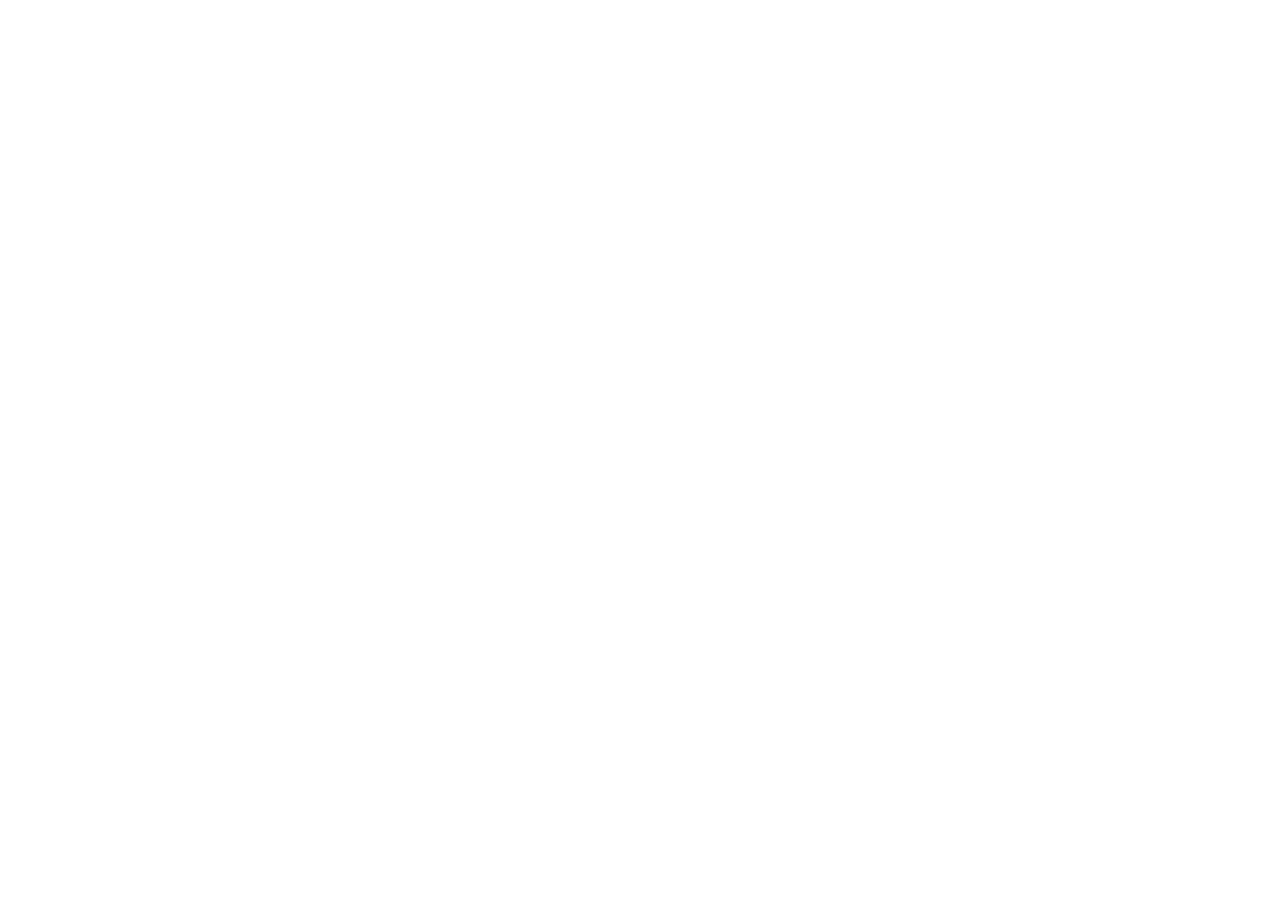
==== index.html @ f36797c9 "Base HTML Adicionado" ====
<!DOCTYPE html>
<html lang="pt-br">
<head>
    <meta charset="UTF-8">
    <meta name="viewport" content="width=device-width, initial-scale=1.0">
    <title>Document</title>
</head>
<body>
    
</body>
</html>
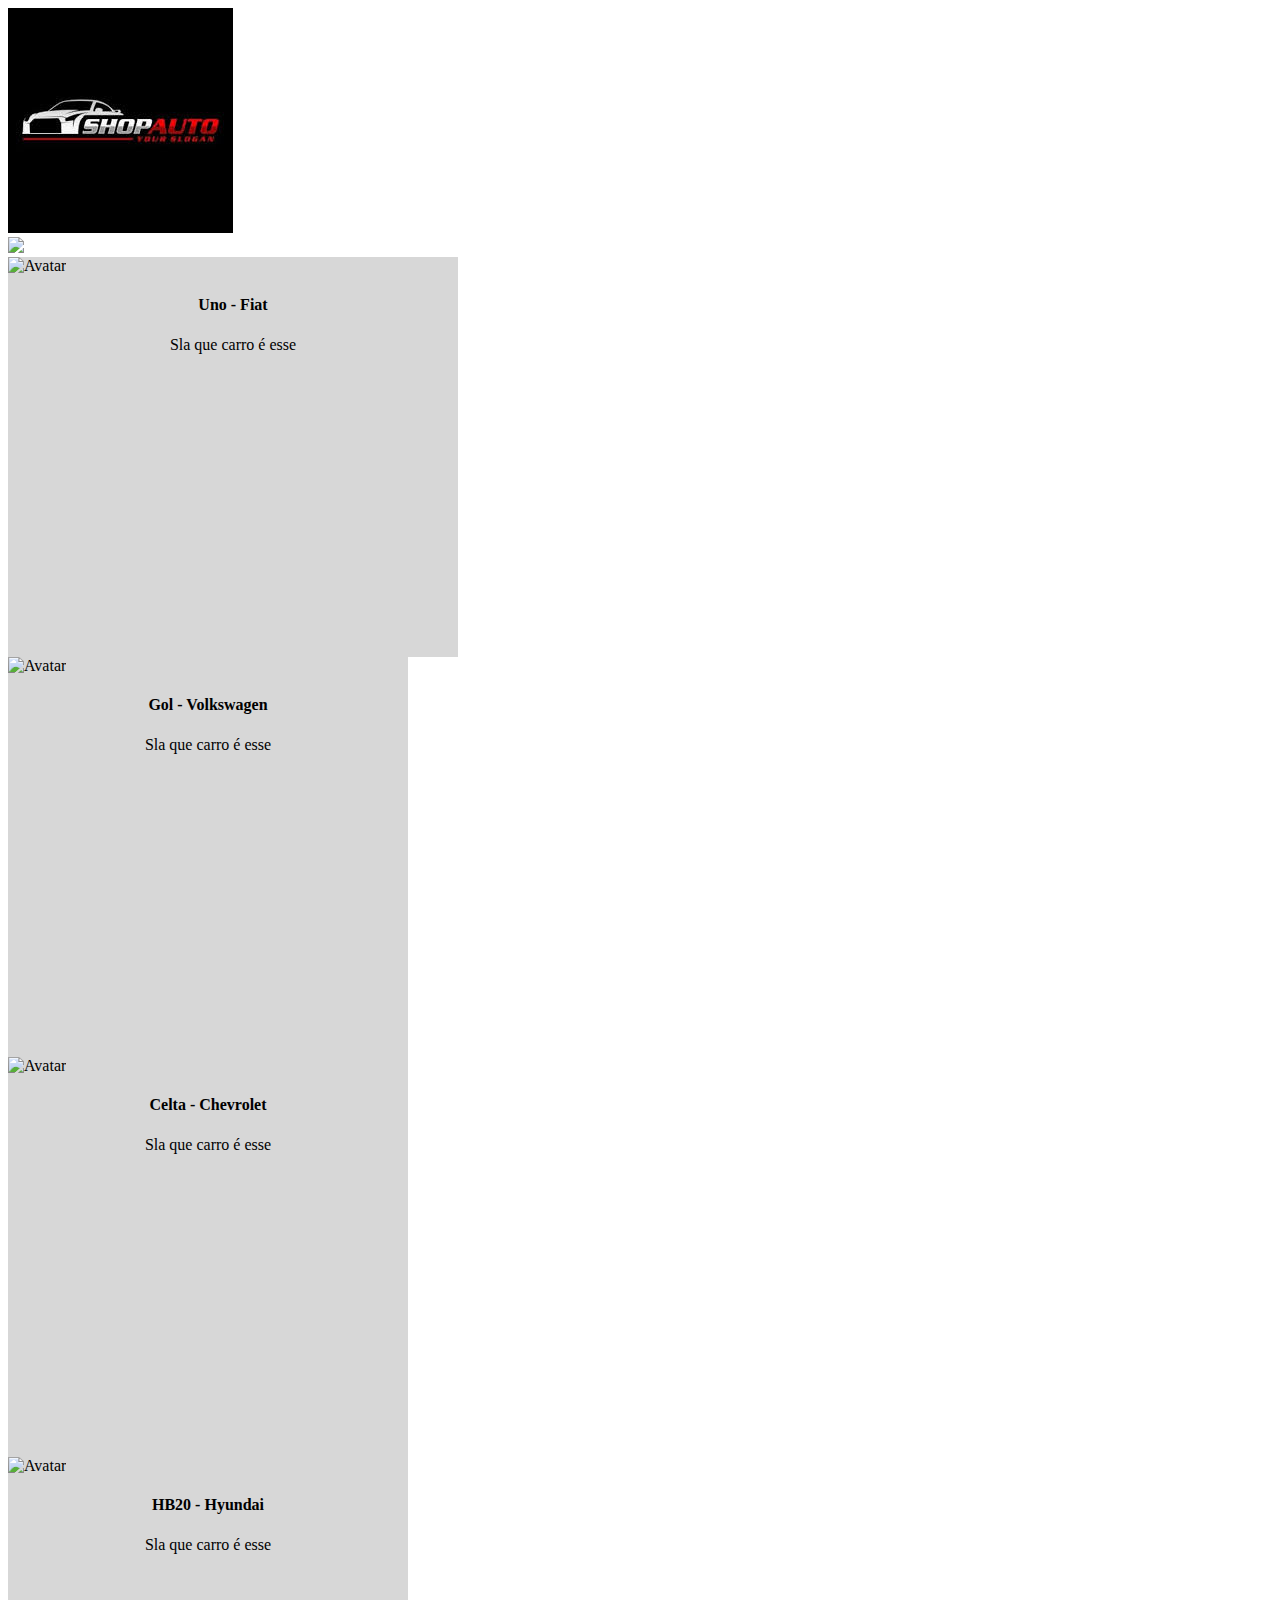
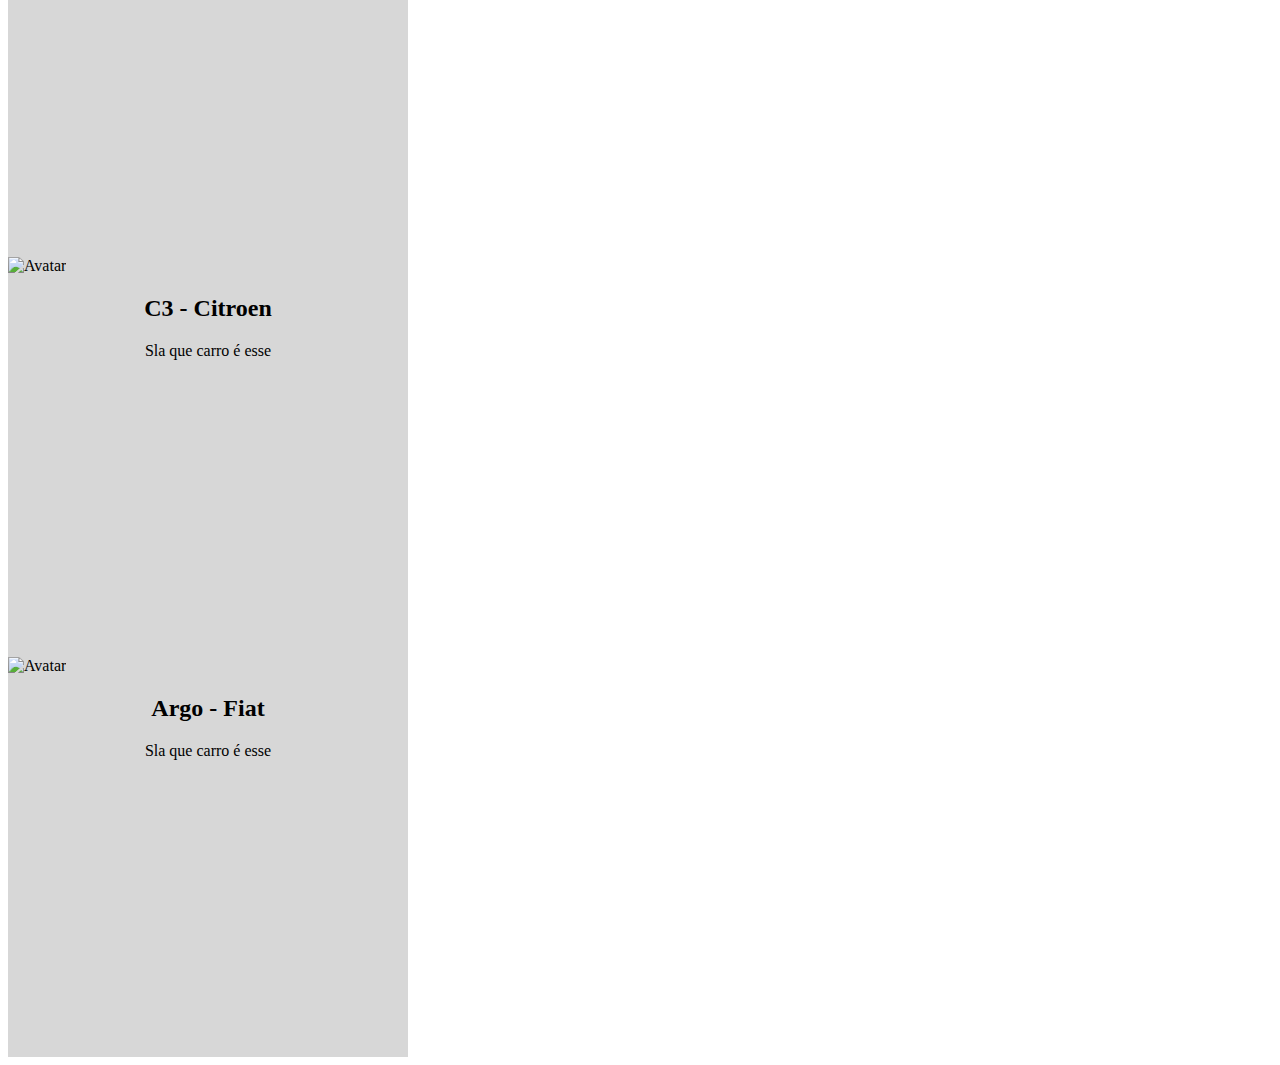
==== commit fb70f273: "Edição e adc de novas coisas" ====
--- a/index.html
+++ b/index.html
@@ -1,11 +1,91 @@
 <!DOCTYPE html>
 <html lang="pt-br">
+<link rel="stylesheet" href="teste-site.css">
+
 <head>
-    <meta charset="UTF-8">
-    <meta name="viewport" content="width=device-width, initial-scale=1.0">
-    <title>Document</title>
+  <meta charset="UTF-8">
+  <meta name="viewport" content="width=device-width, initial-scale=1.0">
+  <title>Site de Carros</title>
 </head>
+
 <body>
-    
+  <header>
+    <img src="logo.png" class="logo">
+  </header>
+
+  <img class="banner" src="banner.jpg">
+
+    <div class="card" class="uno" style="height: 400px;width: 450px; background-color: #d7d7d7;">
+      <img src="uno.jpg" alt="Avatar" style="width:100%" class="fiat">
+      <div class="container1">
+        <center>
+          <h4><b>Uno - Fiat</b></h4>
+          <p>Sla que carro é esse</p>
+        </center>
+      </div>
+    </div>
+  </div>
+  
+
+    <div class="card" class="gol" style="height: 400px;width: 400px; background-color: #d7d7d7;">
+      <img src="gol.jpg" alt="Avatar" style="width:100%" class="volkswagen">
+      <div class="container1">
+        <center>
+          <h4><b>Gol - Volkswagen</b></h4>
+          <p>Sla que carro é esse</p>
+        </center>
+      </div>
+    </div>
+  
+
+  
+    <div class="card" class="celta" style="height: 400px;width: 400px; background-color: #d7d7d7;">
+      <img src="celta.jpg" alt="Avatar" style="width:100%" class="chevrolet">
+      <div class="container1">
+        <center>
+          <h4><b>Celta - Chevrolet</b></h4>
+          <p>Sla que carro é esse</p>
+        </center>
+      </div>
+    </div>
+
+
+  
+    <div class="card" class="hb20" style="height: 400px;width: 400px; background-color: #d7d7d7;">
+      <img src="hb20.jpg" alt="Avatar" style="width:100%" class="hyundai">
+      <div class="container1">
+        <center>
+          <h4><b>HB20 - Hyundai</b></h4>
+          <p>Sla que carro é esse</p>
+        </center>
+      </div>
+    </div>
+
+
+
+    <div class="card" class="c3" style="height: 400px;width: 400px; background-color: #d7d7d7;">
+      <img src="c3.jpg" alt="Avatar" style="width:100%" class="citroen">
+      <div class="container1">
+        <center>
+          <h2><b>C3 - Citroen</b></h2>
+          <p>Sla que carro é esse</p>
+        </center>
+      </div>
+    </div>
+  
+
+
+    <div class="card" class="argo" style="height: 400px;width: 400px; background-color: #d7d7d7;">
+      <img src="argo.png" alt="Avatar" style="width:100%" class="fiat">
+      <div class="container1">
+        <center>
+          <h2><b>Argo - Fiat</b></h2>
+          <p>Sla que carro é esse</p>
+        </center>
+      </div>
+    </div>
+  
+
 </body>
+
 </html>
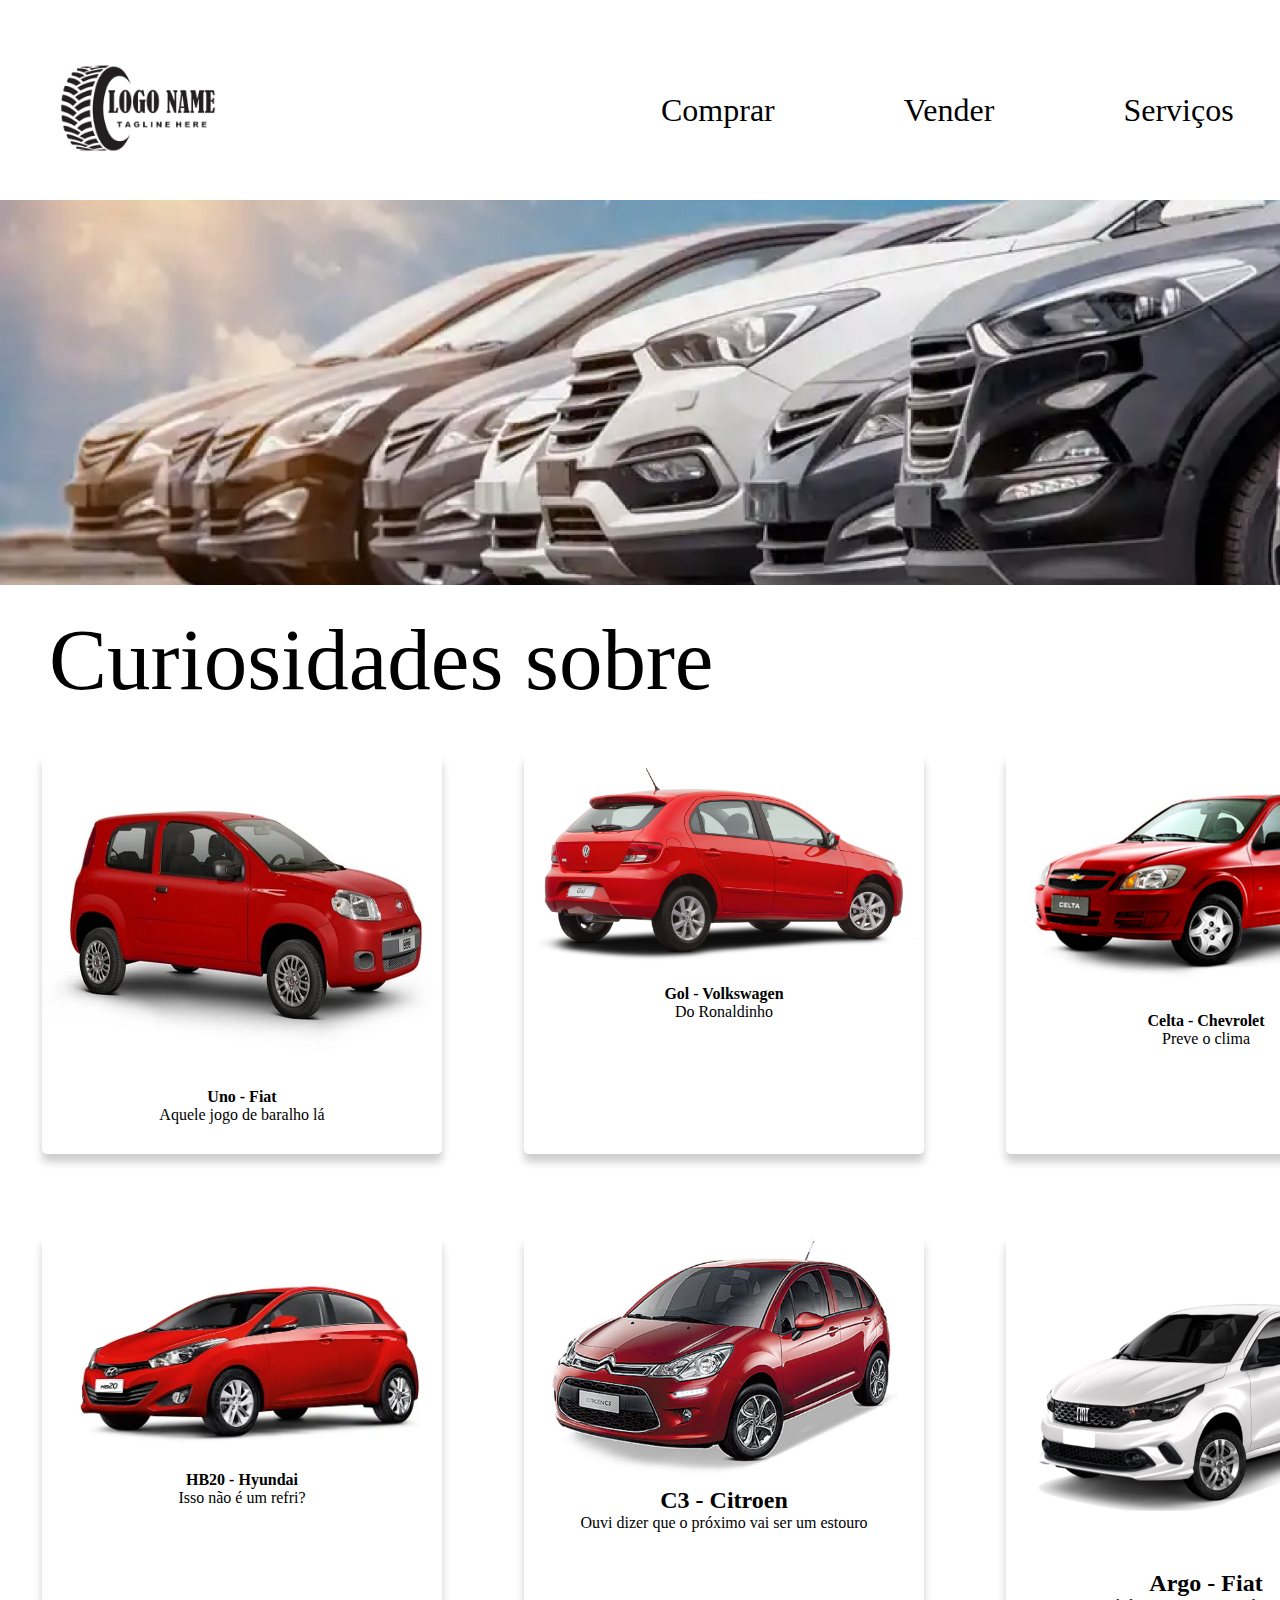
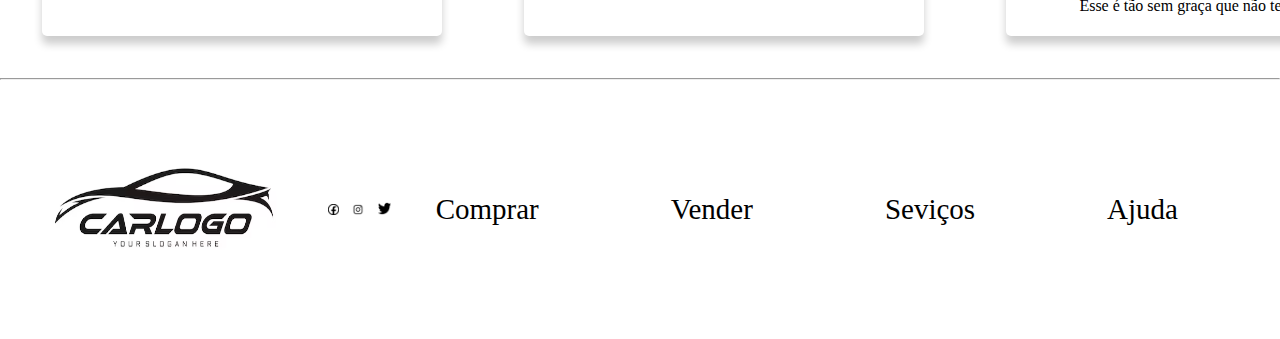
==== commit 0efe7e9b: "Add files via upload" ====
--- a/index.html
+++ b/index.html
@@ -1,6 +1,6 @@
 <!DOCTYPE html>
 <html lang="pt-br">
-<link rel="stylesheet" href="teste-site.css">
+<link rel="stylesheet" href="style.css">
 
 <head>
   <meta charset="UTF-8">
@@ -9,83 +9,103 @@
 </head>
 
 <body>
-  <header>
-    <img src="logo.png" class="logo">
-  </header>
+  <header><table class="produtos"><tr>
+    <td><img src="logo.png" class="logo"></td>
+    <td><p class="pa">Comprar</p></td>
+    <td><p class="pa">Vender</p></td>
+    <td><p class="pa">Serviços</p></td>
+  </tr></table></header>
 
   <img class="banner" src="banner.jpg">
-
-    <div class="card" class="uno" style="height: 400px;width: 450px; background-color: #d7d7d7;">
+<br>
+  <table>
+    <tr class="posbanner"><td colspan="2"><p class="canto">Curiosidades sobre</p></td><td><img src="lupa.png" class="lupa"></td></tr>
+    <tr></tr>
+    <br>
+    <tr>
+    <td>
+    <div class="card" class="uno" style="height: 400px;width: 400px; background-color: #fff;">
       <img src="uno.jpg" alt="Avatar" style="width:100%" class="fiat">
       <div class="container1">
         <center>
           <h4><b>Uno - Fiat</b></h4>
-          <p>Sla que carro é esse</p>
+          <p>Aquele jogo de baralho lá</p>
         </center>
       </div>
     </div>
   </div>
-  
-
-    <div class="card" class="gol" style="height: 400px;width: 400px; background-color: #d7d7d7;">
+  </td>
+  <td>
+    <div class="card" class="gol" style="height: 400px;width: 400px; background-color: #fff;">
       <img src="gol.jpg" alt="Avatar" style="width:100%" class="volkswagen">
       <div class="container1">
         <center>
           <h4><b>Gol - Volkswagen</b></h4>
-          <p>Sla que carro é esse</p>
+          <p>Do Ronaldinho</p>
         </center>
       </div>
     </div>
   
-
+    </td><td>
   
-    <div class="card" class="celta" style="height: 400px;width: 400px; background-color: #d7d7d7;">
+    <div class="card" class="celta" style="height: 400px;width: 400px; background-color: #fff;">
       <img src="celta.jpg" alt="Avatar" style="width:100%" class="chevrolet">
       <div class="container1">
         <center>
           <h4><b>Celta - Chevrolet</b></h4>
-          <p>Sla que carro é esse</p>
+          <p>Preve o clima</p>
         </center>
       </div>
     </div>
 
-
+</td></tr><tr><td>
   
-    <div class="card" class="hb20" style="height: 400px;width: 400px; background-color: #d7d7d7;">
+    <div class="card" class="hb20" style="height: 400px;width: 400px; background-color: #fff;">
       <img src="hb20.jpg" alt="Avatar" style="width:100%" class="hyundai">
       <div class="container1">
         <center>
           <h4><b>HB20 - Hyundai</b></h4>
-          <p>Sla que carro é esse</p>
+          <p>Isso não é um refri?</p>
         </center>
       </div>
     </div>
 
+</td><td>
 
-
-    <div class="card" class="c3" style="height: 400px;width: 400px; background-color: #d7d7d7;">
+    <div class="card" class="c3" style="height: 400px;width: 400px; background-color: #fff;">
       <img src="c3.jpg" alt="Avatar" style="width:100%" class="citroen">
       <div class="container1">
         <center>
           <h2><b>C3 - Citroen</b></h2>
-          <p>Sla que carro é esse</p>
+          <p>Ouvi dizer que o próximo vai ser um estouro</p>
         </center>
       </div>
     </div>
   
+  </td><td>
 
-
-    <div class="card" class="argo" style="height: 400px;width: 400px; background-color: #d7d7d7;">
+    <div class="card" class="argo" style="height: 400px;width: 400px; background-color: #fff;">
       <img src="argo.png" alt="Avatar" style="width:100%" class="fiat">
       <div class="container1">
         <center>
           <h2><b>Argo - Fiat</b></h2>
-          <p>Sla que carro é esse</p>
+          <p>Esse é tão sem graça que não tem piada</p>
         </center>
       </div>
     </div>
-  
-
+    </td></tr>
+  </table>
+<hr>
+<table><tr>
+  <td><img src="logo2.png" class="logo2"></td>
+  <td><img src="face.png" class="rds"></td>
+  <td><img src="insta.png" class="rds"></td>
+  <td><img src="elon musk.png" class="rds"></td>
+  <td><p class="rodape">Comprar</p></td>
+  <td><p class="rodape">Vender</p></td></td>
+  <td><p class="rodape">Seviços</p></td></td>
+  <td><p class="rodape">Ajuda</p></td></td>
+</tr></table>
 </body>
 
 </html>
--- a/style.css
+++ b/style.css
@@ -0,0 +1,85 @@
+* {
+  margin: 0;
+  padding: 0;
+}
+body{
+  background-color: #fff;
+}
+header {
+  background-color: #fff;
+  width: 1480px;
+  height: 200px;
+}
+
+.logo {
+  width: 40%;
+  height: 40%;
+  flex-shrink: 0;
+  margin-left: 30px;
+}
+.banner{
+  width: 1480px;
+  height: 70%;
+  flex-shrink: 0;
+}
+
+.card {
+  box-shadow: 0 8px 8px 0 rgba(0, 0, 0, 0.2);
+  transition: 0.3s;
+  border-radius: 5px;
+  margin:40px;
+  height:580;
+  width:360;
+}
+
+.card:hover {
+  box-shadow: 0 8px 16px 0 rgba(0, 0, 0, 0.2);
+}
+
+.container1 {
+  padding: 2px 16px;
+}
+
+.imagemcarro1 {
+  border-radius: 5px 5px 0 0;
+}
+
+.uno{
+  margin-left: 90px;
+  width:360px;
+}
+
+.fiat{
+  width: px;
+  height: 328px;
+  
+}
+.pa{
+  font-size:xx-large;
+  margin-left: 127px;
+}
+.canto{
+  margin-left:47px;
+  font-size:87px;
+}
+.lupa{
+  margin-left:320px;
+}
+.produtos{
+  margin-bottom:80px;
+}
+.logo2{
+  width: 324px;
+  height: 251px;
+  flex-shrink: 0;
+}
+.rds{
+  width: 50%;
+  height: 50%;
+  flex-shrink: 0;
+}
+.rodape{
+  font-size:29px;
+  margin-right:100px;
+  margin-left:30px
+}